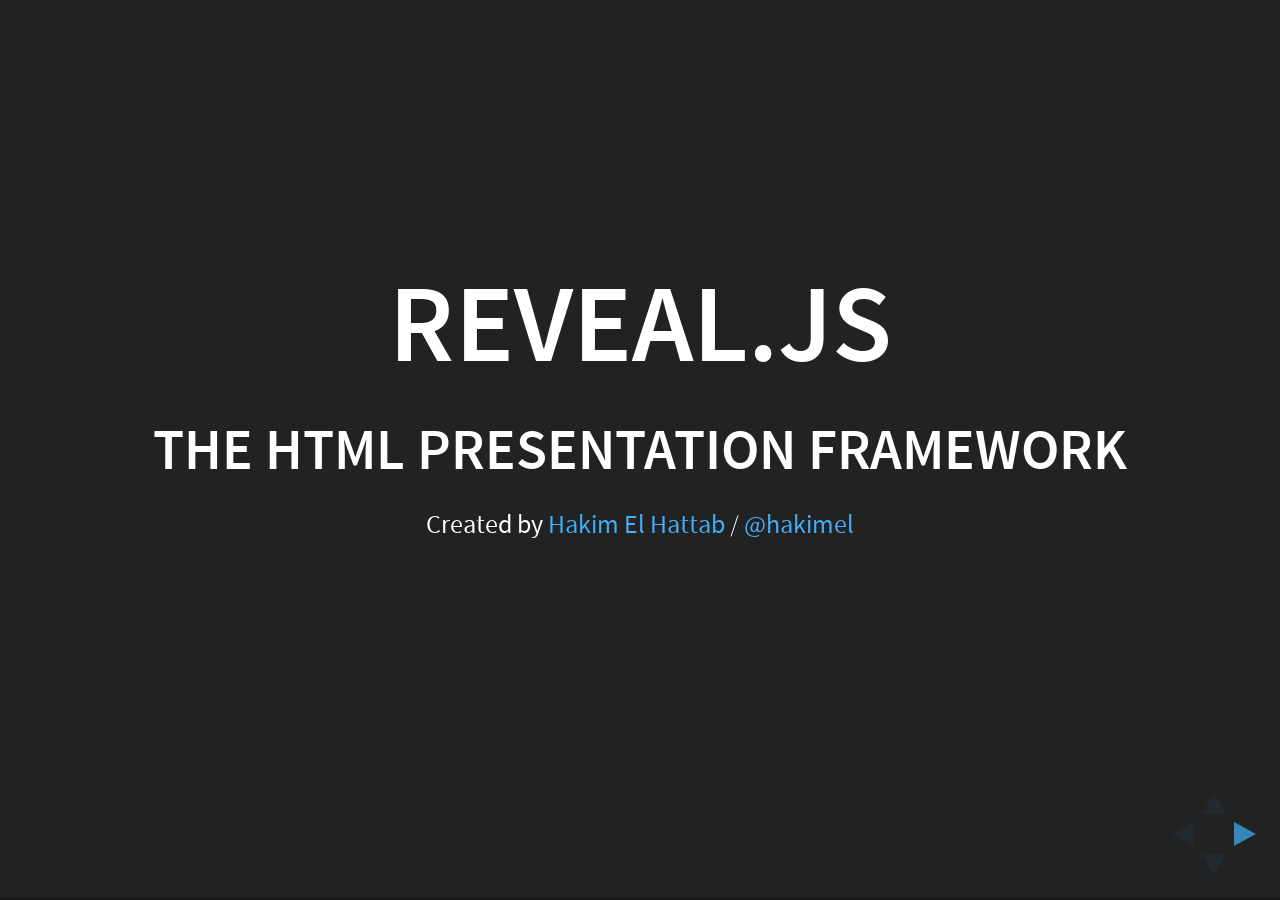
==== index.html @ fee1f1be "Reveal.sj 3.2.0" ====
<!doctype html>
<html lang="en">

	<head>
		<meta charset="utf-8">

		<title>reveal.js – The HTML Presentation Framework</title>

		<meta name="description" content="A framework for easily creating beautiful presentations using HTML">
		<meta name="author" content="Hakim El Hattab">

		<meta name="apple-mobile-web-app-capable" content="yes">
		<meta name="apple-mobile-web-app-status-bar-style" content="black-translucent">

		<meta name="viewport" content="width=device-width, initial-scale=1.0, maximum-scale=1.0, user-scalable=no, minimal-ui">

		<link rel="stylesheet" href="css/reveal.css">
		<link rel="stylesheet" href="css/theme/black.css" id="theme">

		<!-- Code syntax highlighting -->
		<link rel="stylesheet" href="lib/css/zenburn.css">

		<!-- Printing and PDF exports -->
		<script>
			var link = document.createElement( 'link' );
			link.rel = 'stylesheet';
			link.type = 'text/css';
			link.href = window.location.search.match( /print-pdf/gi ) ? 'css/print/pdf.css' : 'css/print/paper.css';
			document.getElementsByTagName( 'head' )[0].appendChild( link );
		</script>

		<!--[if lt IE 9]>
		<script src="lib/js/html5shiv.js"></script>
		<![endif]-->
	</head>

	<body>

		<div class="reveal">

			<!-- Any section element inside of this container is displayed as a slide -->
			<div class="slides">
				<section>
					<h1>Reveal.js</h1>
					<h3>The HTML Presentation Framework</h3>
					<p>
						<small>Created by <a href="http://hakim.se">Hakim El Hattab</a> / <a href="http://twitter.com/hakimel">@hakimel</a></small>
					</p>
				</section>

				<section>
					<h2>Hello There</h2>
					<p>
						reveal.js enables you to create beautiful interactive slide decks using HTML. This presentation will show you examples of what it can do.
					</p>
				</section>

				<!-- Example of nested vertical slides -->
				<section>
					<section>
						<h2>Vertical Slides</h2>
						<p>Slides can be nested inside of each other.</p>
						<p>Use the <em>Space</em> key to navigate through all slides.</p>
						<br>
						<a href="#" class="navigate-down">
							<img width="178" height="238" data-src="https://s3.amazonaws.com/hakim-static/reveal-js/arrow.png" alt="Down arrow">
						</a>
					</section>
					<section>
						<h2>Basement Level 1</h2>
						<p>Nested slides are useful for adding additional detail underneath a high level horizontal slide.</p>
					</section>
					<section>
						<h2>Basement Level 2</h2>
						<p>That's it, time to go back up.</p>
						<br>
						<a href="#/2">
							<img width="178" height="238" data-src="https://s3.amazonaws.com/hakim-static/reveal-js/arrow.png" alt="Up arrow" style="transform: rotate(180deg); -webkit-transform: rotate(180deg);">
						</a>
					</section>
				</section>

				<section>
					<h2>Slides</h2>
					<p>
						Not a coder? Not a problem. There's a fully-featured visual editor for authoring these, try it out at <a href="http://slides.com" target="_blank">http://slides.com</a>.
					</p>
				</section>

				<section>
					<h2>Point of View</h2>
					<p>
						Press <strong>ESC</strong> to enter the slide overview.
					</p>
					<p>
						Hold down alt and click on any element to zoom in on it using <a href="http://lab.hakim.se/zoom-js">zoom.js</a>. Alt + click anywhere to zoom back out.
					</p>
				</section>

				<section>
					<h2>Touch Optimized</h2>
					<p>
						Presentations look great on touch devices, like mobile phones and tablets. Simply swipe through your slides.
					</p>
				</section>

				<section data-markdown>
					<script type="text/template">
						## Markdown support

						Write content using inline or external Markdown.
						Instructions and more info available in the [readme](https://github.com/hakimel/reveal.js#markdown).

						```
						<section data-markdown>
						  ## Markdown support

						  Write content using inline or external Markdown.
						  Instructions and more info available in the [readme](https://github.com/hakimel/reveal.js#markdown).
						</section>
						```
					</script>
				</section>

				<section>
					<section id="fragments">
						<h2>Fragments</h2>
						<p>Hit the next arrow...</p>
						<p class="fragment">... to step through ...</p>
						<p><span class="fragment">... a</span> <span class="fragment">fragmented</span> <span class="fragment">slide.</span></p>

						<aside class="notes">
							This slide has fragments which are also stepped through in the notes window.
						</aside>
					</section>
					<section>
						<h2>Fragment Styles</h2>
						<p>There's different types of fragments, like:</p>
						<p class="fragment grow">grow</p>
						<p class="fragment shrink">shrink</p>
						<p class="fragment fade-out">fade-out</p>
						<p class="fragment current-visible">current-visible</p>
						<p class="fragment highlight-red">highlight-red</p>
						<p class="fragment highlight-blue">highlight-blue</p>
					</section>
				</section>

				<section id="transitions">
					<h2>Transition Styles</h2>
					<p>
						You can select from different transitions, like: <br>
						<a href="?transition=none#/transitions">None</a> -
						<a href="?transition=fade#/transitions">Fade</a> -
						<a href="?transition=slide#/transitions">Slide</a> -
						<a href="?transition=convex#/transitions">Convex</a> -
						<a href="?transition=concave#/transitions">Concave</a> -
						<a href="?transition=zoom#/transitions">Zoom</a>
					</p>
				</section>

				<section id="themes">
					<h2>Themes</h2>
					<p>
						reveal.js comes with a few themes built in: <br>
						<!-- Hacks to swap themes after the page has loaded. Not flexible and only intended for the reveal.js demo deck. -->
						<a href="#" onclick="document.getElementById('theme').setAttribute('href','css/theme/black.css'); return false;">Black (default)</a> -
						<a href="#" onclick="document.getElementById('theme').setAttribute('href','css/theme/white.css'); return false;">White</a> -
						<a href="#" onclick="document.getElementById('theme').setAttribute('href','css/theme/league.css'); return false;">League</a> -
						<a href="#" onclick="document.getElementById('theme').setAttribute('href','css/theme/sky.css'); return false;">Sky</a> -
						<a href="#" onclick="document.getElementById('theme').setAttribute('href','css/theme/beige.css'); return false;">Beige</a> -
						<a href="#" onclick="document.getElementById('theme').setAttribute('href','css/theme/simple.css'); return false;">Simple</a> <br>
						<a href="#" onclick="document.getElementById('theme').setAttribute('href','css/theme/serif.css'); return false;">Serif</a> -
						<a href="#" onclick="document.getElementById('theme').setAttribute('href','css/theme/blood.css'); return false;">Blood</a> -
						<a href="#" onclick="document.getElementById('theme').setAttribute('href','css/theme/night.css'); return false;">Night</a> -
						<a href="#" onclick="document.getElementById('theme').setAttribute('href','css/theme/moon.css'); return false;">Moon</a> -
						<a href="#" onclick="document.getElementById('theme').setAttribute('href','css/theme/solarized.css'); return false;">Solarized</a>
					</p>
				</section>

				<section>
					<section data-background="#dddddd">
						<h2>Slide Backgrounds</h2>
						<p>
							Set <code>data-background="#dddddd"</code> on a slide to change the background color. All CSS color formats are supported.
						</p>
						<a href="#" class="navigate-down">
							<img width="178" height="238" data-src="https://s3.amazonaws.com/hakim-static/reveal-js/arrow.png" alt="Down arrow">
						</a>
					</section>
					<section data-background="https://s3.amazonaws.com/hakim-static/reveal-js/image-placeholder.png">
						<h2>Image Backgrounds</h2>
						<pre><code class="hljs">&lt;section data-background="image.png"&gt;</code></pre>
					</section>
					<section data-background="https://s3.amazonaws.com/hakim-static/reveal-js/image-placeholder.png" data-background-repeat="repeat" data-background-size="100px">
						<h2>Tiled Backgrounds</h2>
						<pre><code class="hljs" style="word-wrap: break-word;">&lt;section data-background="image.png" data-background-repeat="repeat" data-background-size="100px"&gt;</code></pre>
					</section>
					<section data-background-video="https://s3.amazonaws.com/static.slid.es/site/homepage/v1/homepage-video-editor.mp4,https://s3.amazonaws.com/static.slid.es/site/homepage/v1/homepage-video-editor.webm" data-background-color="#000000">
						<div style="background-color: rgba(0, 0, 0, 0.9); color: #fff; padding: 20px;">
							<h2>Video Backgrounds</h2>
							<pre><code class="hljs" style="word-wrap: break-word;">&lt;section data-background-video="video.mp4,video.webm"&gt;</code></pre>
						</div>
					</section>
					<section data-background="http://i.giphy.com/90F8aUepslB84.gif">
						<h2>... and GIFs!</h2>
					</section>
				</section>

				<section data-transition="slide" data-background="#4d7e65" data-background-transition="zoom">
					<h2>Background Transitions</h2>
					<p>
						Different background transitions are available via the backgroundTransition option. This one's called "zoom".
					</p>
					<pre><code class="hljs">Reveal.configure({ backgroundTransition: 'zoom' })</code></pre>
				</section>

				<section data-transition="slide" data-background="#b5533c" data-background-transition="zoom">
					<h2>Background Transitions</h2>
					<p>
						You can override background transitions per-slide.
					</p>
					<pre><code class="hljs" style="word-wrap: break-word;">&lt;section data-background-transition="zoom"&gt;</code></pre>
				</section>

				<section>
					<h2>Pretty Code</h2>
					<pre><code class="hljs" data-trim contenteditable>
function linkify( selector ) {
  if( supports3DTransforms ) {

    var nodes = document.querySelectorAll( selector );

    for( var i = 0, len = nodes.length; i &lt; len; i++ ) {
      var node = nodes[i];

      if( !node.className ) {
        node.className += ' roll';
      }
    }
  }
}
					</code></pre>
					<p>Code syntax highlighting courtesy of <a href="http://softwaremaniacs.org/soft/highlight/en/description/">highlight.js</a>.</p>
				</section>

				<section>
					<h2>Marvelous List</h2>
					<ul>
						<li>No order here</li>
						<li>Or here</li>
						<li>Or here</li>
						<li>Or here</li>
					</ul>
				</section>

				<section>
					<h2>Fantastic Ordered List</h2>
					<ol>
						<li>One is smaller than...</li>
						<li>Two is smaller than...</li>
						<li>Three!</li>
					</ol>
				</section>

				<section>
					<h2>Tabular Tables</h2>
					<table>
						<thead>
							<tr>
								<th>Item</th>
								<th>Value</th>
								<th>Quantity</th>
							</tr>
						</thead>
						<tbody>
							<tr>
								<td>Apples</td>
								<td>$1</td>
								<td>7</td>
							</tr>
							<tr>
								<td>Lemonade</td>
								<td>$2</td>
								<td>18</td>
							</tr>
							<tr>
								<td>Bread</td>
								<td>$3</td>
								<td>2</td>
							</tr>
						</tbody>
					</table>
				</section>

				<section>
					<h2>Clever Quotes</h2>
					<p>
						These guys come in two forms, inline: <q cite="http://searchservervirtualization.techtarget.com/definition/Our-Favorite-Technology-Quotations">
						&ldquo;The nice thing about standards is that there are so many to choose from&rdquo;</q> and block:
					</p>
					<blockquote cite="http://searchservervirtualization.techtarget.com/definition/Our-Favorite-Technology-Quotations">
						&ldquo;For years there has been a theory that millions of monkeys typing at random on millions of typewriters would
						reproduce the entire works of Shakespeare. The Internet has proven this theory to be untrue.&rdquo;
					</blockquote>
				</section>

				<section>
					<h2>Intergalactic Interconnections</h2>
					<p>
						You can link between slides internally,
						<a href="#/2/3">like this</a>.
					</p>
				</section>

				<section>
					<h2>Speaker View</h2>
					<p>There's a <a href="https://github.com/hakimel/reveal.js#speaker-notes">speaker view</a>. It includes a timer, preview of the upcoming slide as well as your speaker notes.</p>
					<p>Press the <em>S</em> key to try it out.</p>

					<aside class="notes">
						Oh hey, these are some notes. They'll be hidden in your presentation, but you can see them if you open the speaker notes window (hit 's' on your keyboard).
					</aside>
				</section>

				<section>
					<h2>Export to PDF</h2>
					<p>Presentations can be <a href="https://github.com/hakimel/reveal.js#pdf-export">exported to PDF</a>, here's an example:</p>
					<iframe src="https://www.slideshare.net/slideshow/embed_code/42840540" width="445" height="355" frameborder="0" marginwidth="0" marginheight="0" scrolling="no" style="border:3px solid #666; margin-bottom:5px; max-width: 100%;" allowfullscreen> </iframe>
				</section>

				<section>
					<h2>Global State</h2>
					<p>
						Set <code>data-state="something"</code> on a slide and <code>"something"</code>
						will be added as a class to the document element when the slide is open. This lets you
						apply broader style changes, like switching the page background.
					</p>
				</section>

				<section data-state="customevent">
					<h2>State Events</h2>
					<p>
						Additionally custom events can be triggered on a per slide basis by binding to the <code>data-state</code> name.
					</p>
					<pre><code class="javascript" data-trim contenteditable style="font-size: 18px;">
Reveal.addEventListener( 'customevent', function() {
	console.log( '"customevent" has fired' );
} );
					</code></pre>
				</section>

				<section>
					<h2>Take a Moment</h2>
					<p>
						Press B or . on your keyboard to pause the presentation. This is helpful when you're on stage and want to take distracting slides off the screen.
					</p>
				</section>

				<section>
					<h2>Much more</h2>
					<ul>
						<li>Right-to-left support</li>
						<li><a href="https://github.com/hakimel/reveal.js#api">Extensive JavaScript API</a></li>
						<li><a href="https://github.com/hakimel/reveal.js#auto-sliding">Auto-progression</a></li>
						<li><a href="https://github.com/hakimel/reveal.js#parallax-background">Parallax backgrounds</a></li>
						<li><a href="https://github.com/hakimel/reveal.js#keyboard-bindings">Custom keyboard bindings</a></li>
					</ul>
				</section>

				<section style="text-align: left;">
					<h1>THE END</h1>
					<p>
						- <a href="http://slides.com">Try the online editor</a> <br>
						- <a href="https://github.com/hakimel/reveal.js">Source code &amp; documentation</a>
					</p>
				</section>

			</div>

		</div>

		<script src="lib/js/head.min.js"></script>
		<script src="js/reveal.js"></script>

		<script>

			// Full list of configuration options available at:
			// https://github.com/hakimel/reveal.js#configuration
			Reveal.initialize({
				controls: true,
				progress: true,
				history: true,
				center: true,

				transition: 'slide', // none/fade/slide/convex/concave/zoom

				// Optional reveal.js plugins
				dependencies: [
					{ src: 'lib/js/classList.js', condition: function() { return !document.body.classList; } },
					{ src: 'plugin/markdown/marked.js', condition: function() { return !!document.querySelector( '[data-markdown]' ); } },
					{ src: 'plugin/markdown/markdown.js', condition: function() { return !!document.querySelector( '[data-markdown]' ); } },
					{ src: 'plugin/highlight/highlight.js', async: true, callback: function() { hljs.initHighlightingOnLoad(); } },
					{ src: 'plugin/zoom-js/zoom.js', async: true },
					{ src: 'plugin/notes/notes.js', async: true }
				]
			});

		</script>

	</body>
</html>
---- css/reveal.css ----
/*!
 * reveal.js
 * http://lab.hakim.se/reveal-js
 * MIT licensed
 *
 * Copyright (C) 2015 Hakim El Hattab, http://hakim.se
 */
/*********************************************
 * RESET STYLES
 *********************************************/
html, body, .reveal div, .reveal span, .reveal applet, .reveal object, .reveal iframe,
.reveal h1, .reveal h2, .reveal h3, .reveal h4, .reveal h5, .reveal h6, .reveal p, .reveal blockquote, .reveal pre,
.reveal a, .reveal abbr, .reveal acronym, .reveal address, .reveal big, .reveal cite, .reveal code,
.reveal del, .reveal dfn, .reveal em, .reveal img, .reveal ins, .reveal kbd, .reveal q, .reveal s, .reveal samp,
.reveal small, .reveal strike, .reveal strong, .reveal sub, .reveal sup, .reveal tt, .reveal var,
.reveal b, .reveal u, .reveal center,
.reveal dl, .reveal dt, .reveal dd, .reveal ol, .reveal ul, .reveal li,
.reveal fieldset, .reveal form, .reveal label, .reveal legend,
.reveal table, .reveal caption, .reveal tbody, .reveal tfoot, .reveal thead, .reveal tr, .reveal th, .reveal td,
.reveal article, .reveal aside, .reveal canvas, .reveal details, .reveal embed,
.reveal figure, .reveal figcaption, .reveal footer, .reveal header, .reveal hgroup,
.reveal menu, .reveal nav, .reveal output, .reveal ruby, .reveal section, .reveal summary,
.reveal time, .reveal mark, .reveal audio, video {
  margin: 0;
  padding: 0;
  border: 0;
  font-size: 100%;
  font: inherit;
  vertical-align: baseline; }

.reveal article, .reveal aside, .reveal details, .reveal figcaption, .reveal figure,
.reveal footer, .reveal header, .reveal hgroup, .reveal menu, .reveal nav, .reveal section {
  display: block; }

/*********************************************
 * GLOBAL STYLES
 *********************************************/
html,
body {
  width: 100%;
  height: 100%;
  overflow: hidden; }

body {
  position: relative;
  line-height: 1;
  background-color: #fff;
  color: #000; }

html:-webkit-full-screen-ancestor {
  background-color: inherit; }

html:-moz-full-screen-ancestor {
  background-color: inherit; }

/*********************************************
 * VIEW FRAGMENTS
 *********************************************/
.reveal .slides section .fragment {
  opacity: 0;
  visibility: hidden;
  -webkit-transition: all 0.2s ease;
          transition: all 0.2s ease; }
  .reveal .slides section .fragment.visible {
    opacity: 1;
    visibility: visible; }

.reveal .slides section .fragment.grow {
  opacity: 1;
  visibility: visible; }
  .reveal .slides section .fragment.grow.visible {
    -webkit-transform: scale(1.3);
        -ms-transform: scale(1.3);
            transform: scale(1.3); }

.reveal .slides section .fragment.shrink {
  opacity: 1;
  visibility: visible; }
  .reveal .slides section .fragment.shrink.visible {
    -webkit-transform: scale(0.7);
        -ms-transform: scale(0.7);
            transform: scale(0.7); }

.reveal .slides section .fragment.zoom-in {
  -webkit-transform: scale(0.1);
      -ms-transform: scale(0.1);
          transform: scale(0.1); }
  .reveal .slides section .fragment.zoom-in.visible {
    -webkit-transform: none;
        -ms-transform: none;
            transform: none; }

.reveal .slides section .fragment.fade-out {
  opacity: 1;
  visibility: visible; }
  .reveal .slides section .fragment.fade-out.visible {
    opacity: 0;
    visibility: hidden; }

.reveal .slides section .fragment.semi-fade-out {
  opacity: 1;
  visibility: visible; }
  .reveal .slides section .fragment.semi-fade-out.visible {
    opacity: 0.5;
    visibility: visible; }

.reveal .slides section .fragment.strike {
  opacity: 1;
  visibility: visible; }
  .reveal .slides section .fragment.strike.visible {
    text-decoration: line-through; }

.reveal .slides section .fragment.current-visible {
  opacity: 0;
  visibility: hidden; }
  .reveal .slides section .fragment.current-visible.current-fragment {
    opacity: 1;
    visibility: visible; }

.reveal .slides section .fragment.highlight-red,
.reveal .slides section .fragment.highlight-current-red,
.reveal .slides section .fragment.highlight-green,
.reveal .slides section .fragment.highlight-current-green,
.reveal .slides section .fragment.highlight-blue,
.reveal .slides section .fragment.highlight-current-blue {
  opacity: 1;
  visibility: visible; }

.reveal .slides section .fragment.highlight-red.visible {
  color: #ff2c2d; }

.reveal .slides section .fragment.highlight-green.visible {
  color: #17ff2e; }

.reveal .slides section .fragment.highlight-blue.visible {
  color: #1b91ff; }

.reveal .slides section .fragment.highlight-current-red.current-fragment {
  color: #ff2c2d; }

.reveal .slides section .fragment.highlight-current-green.current-fragment {
  color: #17ff2e; }

.reveal .slides section .fragment.highlight-current-blue.current-fragment {
  color: #1b91ff; }

/*********************************************
 * DEFAULT ELEMENT STYLES
 *********************************************/
/* Fixes issue in Chrome where italic fonts did not appear when printing to PDF */
.reveal:after {
  content: '';
  font-style: italic; }

.reveal iframe {
  z-index: 1; }

/** Prevents layering issues in certain browser/transition combinations */
.reveal a {
  position: relative; }

.reveal .stretch {
  max-width: none;
  max-height: none; }

.reveal pre.stretch code {
  height: 100%;
  max-height: 100%;
  box-sizing: border-box; }

/*********************************************
 * CONTROLS
 *********************************************/
.reveal .controls {
  display: none;
  position: fixed;
  width: 110px;
  height: 110px;
  z-index: 30;
  right: 10px;
  bottom: 10px;
  -webkit-user-select: none; }

.reveal .controls button {
  padding: 0;
  position: absolute;
  opacity: 0.05;
  width: 0;
  height: 0;
  background-color: transparent;
  border: 12px solid transparent;
  -webkit-transform: scale(0.9999);
      -ms-transform: scale(0.9999);
          transform: scale(0.9999);
  -webkit-transition: all 0.2s ease;
          transition: all 0.2s ease;
  -webkit-appearance: none;
  -webkit-tap-highlight-color: transparent; }

.reveal .controls .enabled {
  opacity: 0.7;
  cursor: pointer; }

.reveal .controls .enabled:active {
  margin-top: 1px; }

.reveal .controls .navigate-left {
  top: 42px;
  border-right-width: 22px;
  border-right-color: #000; }

.reveal .controls .navigate-left.fragmented {
  opacity: 0.3; }

.reveal .controls .navigate-right {
  left: 74px;
  top: 42px;
  border-left-width: 22px;
  border-left-color: #000; }

.reveal .controls .navigate-right.fragmented {
  opacity: 0.3; }

.reveal .controls .navigate-up {
  left: 42px;
  border-bottom-width: 22px;
  border-bottom-color: #000; }

.reveal .controls .navigate-up.fragmented {
  opacity: 0.3; }

.reveal .controls .navigate-down {
  left: 42px;
  top: 74px;
  border-top-width: 22px;
  border-top-color: #000; }

.reveal .controls .navigate-down.fragmented {
  opacity: 0.3; }

/*********************************************
 * PROGRESS BAR
 *********************************************/
.reveal .progress {
  position: fixed;
  display: none;
  height: 3px;
  width: 100%;
  bottom: 0;
  left: 0;
  z-index: 10;
  background-color: rgba(0, 0, 0, 0.2); }

.reveal .progress:after {
  content: '';
  display: block;
  position: absolute;
  height: 20px;
  width: 100%;
  top: -20px; }

.reveal .progress span {
  display: block;
  height: 100%;
  width: 0px;
  background-color: #000;
  -webkit-transition: width 800ms cubic-bezier(0.26, 0.86, 0.44, 0.985);
          transition: width 800ms cubic-bezier(0.26, 0.86, 0.44, 0.985); }

/*********************************************
 * SLIDE NUMBER
 *********************************************/
.reveal .slide-number {
  position: fixed;
  display: block;
  right: 8px;
  bottom: 8px;
  z-index: 31;
  font-family: Helvetica, sans-serif;
  font-size: 12px;
  line-height: 1;
  color: #fff;
  background-color: rgba(0, 0, 0, 0.4);
  padding: 5px; }

.reveal .slide-number-delimiter {
  margin: 0 3px; }

/*********************************************
 * SLIDES
 *********************************************/
.reveal {
  position: relative;
  width: 100%;
  height: 100%;
  overflow: hidden;
  -ms-touch-action: none;
      touch-action: none; }

.reveal .slides {
  position: absolute;
  width: 100%;
  height: 100%;
  top: 0;
  right: 0;
  bottom: 0;
  left: 0;
  margin: auto;
  overflow: visible;
  z-index: 1;
  text-align: center;
  -webkit-perspective: 600px;
          perspective: 600px;
  -webkit-perspective-origin: 50% 40%;
          perspective-origin: 50% 40%; }

.reveal .slides > section {
  -ms-perspective: 600px; }

.reveal .slides > section,
.reveal .slides > section > section {
  display: none;
  position: absolute;
  width: 100%;
  padding: 20px 0px;
  z-index: 10;
  -webkit-transform-style: preserve-3d;
          transform-style: preserve-3d;
  -webkit-transition: -webkit-transform-origin 800ms cubic-bezier(0.26, 0.86, 0.44, 0.985), -webkit-transform 800ms cubic-bezier(0.26, 0.86, 0.44, 0.985), visibility 800ms cubic-bezier(0.26, 0.86, 0.44, 0.985), opacity 800ms cubic-bezier(0.26, 0.86, 0.44, 0.985);
          transition: -ms-transform-origin 800ms cubic-bezier(0.26, 0.86, 0.44, 0.985), transform 800ms cubic-bezier(0.26, 0.86, 0.44, 0.985), visibility 800ms cubic-bezier(0.26, 0.86, 0.44, 0.985), opacity 800ms cubic-bezier(0.26, 0.86, 0.44, 0.985);
          transition: transform-origin 800ms cubic-bezier(0.26, 0.86, 0.44, 0.985), transform 800ms cubic-bezier(0.26, 0.86, 0.44, 0.985), visibility 800ms cubic-bezier(0.26, 0.86, 0.44, 0.985), opacity 800ms cubic-bezier(0.26, 0.86, 0.44, 0.985); }

/* Global transition speed settings */
.reveal[data-transition-speed="fast"] .slides section {
  -webkit-transition-duration: 400ms;
          transition-duration: 400ms; }

.reveal[data-transition-speed="slow"] .slides section {
  -webkit-transition-duration: 1200ms;
          transition-duration: 1200ms; }

/* Slide-specific transition speed overrides */
.reveal .slides section[data-transition-speed="fast"] {
  -webkit-transition-duration: 400ms;
          transition-duration: 400ms; }

.reveal .slides section[data-transition-speed="slow"] {
  -webkit-transition-duration: 1200ms;
          transition-duration: 1200ms; }

.reveal .slides > section.stack {
  padding-top: 0;
  padding-bottom: 0; }

.reveal .slides > section.present,
.reveal .slides > section > section.present {
  display: block;
  z-index: 11;
  opacity: 1; }

.reveal.center,
.reveal.center .slides,
.reveal.center .slides section {
  min-height: 0 !important; }

/* Don't allow interaction with invisible slides */
.reveal .slides > section.future,
.reveal .slides > section > section.future,
.reveal .slides > section.past,
.reveal .slides > section > section.past {
  pointer-events: none; }

.reveal.overview .slides > section,
.reveal.overview .slides > section > section {
  pointer-events: auto; }

.reveal .slides > section.past,
.reveal .slides > section.future,
.reveal .slides > section > section.past,
.reveal .slides > section > section.future {
  opacity: 0; }

/*********************************************
 * Mixins for readability of transitions
 *********************************************/
/*********************************************
 * SLIDE TRANSITION
 * Aliased 'linear' for backwards compatibility
 *********************************************/
.reveal.slide section {
  -webkit-backface-visibility: hidden;
          backface-visibility: hidden; }

.reveal .slides > section[data-transition=slide].past,
.reveal .slides > section[data-transition~=slide-out].past,
.reveal.slide .slides > section:not([data-transition]).past {
  -webkit-transform: translate(-150%, 0);
      -ms-transform: translate(-150%, 0);
          transform: translate(-150%, 0); }

.reveal .slides > section[data-transition=slide].future,
.reveal .slides > section[data-transition~=slide-in].future,
.reveal.slide .slides > section:not([data-transition]).future {
  -webkit-transform: translate(150%, 0);
      -ms-transform: translate(150%, 0);
          transform: translate(150%, 0); }

.reveal .slides > section > section[data-transition=slide].past,
.reveal .slides > section > section[data-transition~=slide-out].past,
.reveal.slide .slides > section > section:not([data-transition]).past {
  -webkit-transform: translate(0, -150%);
      -ms-transform: translate(0, -150%);
          transform: translate(0, -150%); }

.reveal .slides > section > section[data-transition=slide].future,
.reveal .slides > section > section[data-transition~=slide-in].future,
.reveal.slide .slides > section > section:not([data-transition]).future {
  -webkit-transform: translate(0, 150%);
      -ms-transform: translate(0, 150%);
          transform: translate(0, 150%); }

.reveal.linear section {
  -webkit-backface-visibility: hidden;
          backface-visibility: hidden; }

.reveal .slides > section[data-transition=linear].past,
.reveal .slides > section[data-transition~=linear-out].past,
.reveal.linear .slides > section:not([data-transition]).past {
  -webkit-transform: translate(-150%, 0);
      -ms-transform: translate(-150%, 0);
          transform: translate(-150%, 0); }

.reveal .slides > section[data-transition=linear].future,
.reveal .slides > section[data-transition~=linear-in].future,
.reveal.linear .slides > section:not([data-transition]).future {
  -webkit-transform: translate(150%, 0);
      -ms-transform: translate(150%, 0);
          transform: translate(150%, 0); }

.reveal .slides > section > section[data-transition=linear].past,
.reveal .slides > section > section[data-transition~=linear-out].past,
.reveal.linear .slides > section > section:not([data-transition]).past {
  -webkit-transform: translate(0, -150%);
      -ms-transform: translate(0, -150%);
          transform: translate(0, -150%); }

.reveal .slides > section > section[data-transition=linear].future,
.reveal .slides > section > section[data-transition~=linear-in].future,
.reveal.linear .slides > section > section:not([data-transition]).future {
  -webkit-transform: translate(0, 150%);
      -ms-transform: translate(0, 150%);
          transform: translate(0, 150%); }

/*********************************************
 * CONVEX TRANSITION
 * Aliased 'default' for backwards compatibility
 *********************************************/
.reveal .slides > section[data-transition=default].past,
.reveal .slides > section[data-transition~=default-out].past,
.reveal.default .slides > section:not([data-transition]).past {
  -webkit-transform: translate3d(-100%, 0, 0) rotateY(-90deg) translate3d(-100%, 0, 0);
          transform: translate3d(-100%, 0, 0) rotateY(-90deg) translate3d(-100%, 0, 0); }

.reveal .slides > section[data-transition=default].future,
.reveal .slides > section[data-transition~=default-in].future,
.reveal.default .slides > section:not([data-transition]).future {
  -webkit-transform: translate3d(100%, 0, 0) rotateY(90deg) translate3d(100%, 0, 0);
          transform: translate3d(100%, 0, 0) rotateY(90deg) translate3d(100%, 0, 0); }

.reveal .slides > section > section[data-transition=default].past,
.reveal .slides > section > section[data-transition~=default-out].past,
.reveal.default .slides > section > section:not([data-transition]).past {
  -webkit-transform: translate3d(0, -300px, 0) rotateX(70deg) translate3d(0, -300px, 0);
          transform: translate3d(0, -300px, 0) rotateX(70deg) translate3d(0, -300px, 0); }

.reveal .slides > section > section[data-transition=default].future,
.reveal .slides > section > section[data-transition~=default-in].future,
.reveal.default .slides > section > section:not([data-transition]).future {
  -webkit-transform: translate3d(0, 300px, 0) rotateX(-70deg) translate3d(0, 300px, 0);
          transform: translate3d(0, 300px, 0) rotateX(-70deg) translate3d(0, 300px, 0); }

.reveal .slides > section[data-transition=convex].past,
.reveal .slides > section[data-transition~=convex-out].past,
.reveal.convex .slides > section:not([data-transition]).past {
  -webkit-transform: translate3d(-100%, 0, 0) rotateY(-90deg) translate3d(-100%, 0, 0);
          transform: translate3d(-100%, 0, 0) rotateY(-90deg) translate3d(-100%, 0, 0); }

.reveal .slides > section[data-transition=convex].future,
.reveal .slides > section[data-transition~=convex-in].future,
.reveal.convex .slides > section:not([data-transition]).future {
  -webkit-transform: translate3d(100%, 0, 0) rotateY(90deg) translate3d(100%, 0, 0);
          transform: translate3d(100%, 0, 0) rotateY(90deg) translate3d(100%, 0, 0); }

.reveal .slides > section > section[data-transition=convex].past,
.reveal .slides > section > section[data-transition~=convex-out].past,
.reveal.convex .slides > section > section:not([data-transition]).past {
  -webkit-transform: translate3d(0, -300px, 0) rotateX(70deg) translate3d(0, -300px, 0);
          transform: translate3d(0, -300px, 0) rotateX(70deg) translate3d(0, -300px, 0); }

.reveal .slides > section > section[data-transition=convex].future,
.reveal .slides > section > section[data-transition~=convex-in].future,
.reveal.convex .slides > section > section:not([data-transition]).future {
  -webkit-transform: translate3d(0, 300px, 0) rotateX(-70deg) translate3d(0, 300px, 0);
          transform: translate3d(0, 300px, 0) rotateX(-70deg) translate3d(0, 300px, 0); }

/*********************************************
 * CONCAVE TRANSITION
 *********************************************/
.reveal .slides > section[data-transition=concave].past,
.reveal .slides > section[data-transition~=concave-out].past,
.reveal.concave .slides > section:not([data-transition]).past {
  -webkit-transform: translate3d(-100%, 0, 0) rotateY(90deg) translate3d(-100%, 0, 0);
          transform: translate3d(-100%, 0, 0) rotateY(90deg) translate3d(-100%, 0, 0); }

.reveal .slides > section[data-transition=concave].future,
.reveal .slides > section[data-transition~=concave-in].future,
.reveal.concave .slides > section:not([data-transition]).future {
  -webkit-transform: translate3d(100%, 0, 0) rotateY(-90deg) translate3d(100%, 0, 0);
          transform: translate3d(100%, 0, 0) rotateY(-90deg) translate3d(100%, 0, 0); }

.reveal .slides > section > section[data-transition=concave].past,
.reveal .slides > section > section[data-transition~=concave-out].past,
.reveal.concave .slides > section > section:not([data-transition]).past {
  -webkit-transform: translate3d(0, -80%, 0) rotateX(-70deg) translate3d(0, -80%, 0);
          transform: translate3d(0, -80%, 0) rotateX(-70deg) translate3d(0, -80%, 0); }

.reveal .slides > section > section[data-transition=concave].future,
.reveal .slides > section > section[data-transition~=concave-in].future,
.reveal.concave .slides > section > section:not([data-transition]).future {
  -webkit-transform: translate3d(0, 80%, 0) rotateX(70deg) translate3d(0, 80%, 0);
          transform: translate3d(0, 80%, 0) rotateX(70deg) translate3d(0, 80%, 0); }

/*********************************************
 * ZOOM TRANSITION
 *********************************************/
.reveal .slides section[data-transition=zoom],
.reveal.zoom .slides section:not([data-transition]) {
  -webkit-transition-timing-function: ease;
          transition-timing-function: ease; }

.reveal .slides > section[data-transition=zoom].past,
.reveal .slides > section[data-transition~=zoom-out].past,
.reveal.zoom .slides > section:not([data-transition]).past {
  visibility: hidden;
  -webkit-transform: scale(16);
      -ms-transform: scale(16);
          transform: scale(16); }

.reveal .slides > section[data-transition=zoom].future,
.reveal .slides > section[data-transition~=zoom-in].future,
.reveal.zoom .slides > section:not([data-transition]).future {
  visibility: hidden;
  -webkit-transform: scale(0.2);
      -ms-transform: scale(0.2);
          transform: scale(0.2); }

.reveal .slides > section > section[data-transition=zoom].past,
.reveal .slides > section > section[data-transition~=zoom-out].past,
.reveal.zoom .slides > section > section:not([data-transition]).past {
  -webkit-transform: translate(0, -150%);
      -ms-transform: translate(0, -150%);
          transform: translate(0, -150%); }

.reveal .slides > section > section[data-transition=zoom].future,
.reveal .slides > section > section[data-transition~=zoom-in].future,
.reveal.zoom .slides > section > section:not([data-transition]).future {
  -webkit-transform: translate(0, 150%);
      -ms-transform: translate(0, 150%);
          transform: translate(0, 150%); }

/*********************************************
 * CUBE TRANSITION
 *********************************************/
.reveal.cube .slides {
  -webkit-perspective: 1300px;
          perspective: 1300px; }

.reveal.cube .slides section {
  padding: 30px;
  min-height: 700px;
  -webkit-backface-visibility: hidden;
          backface-visibility: hidden;
  box-sizing: border-box; }

.reveal.center.cube .slides section {
  min-height: 0; }

.reveal.cube .slides section:not(.stack):before {
  content: '';
  position: absolute;
  display: block;
  width: 100%;
  height: 100%;
  left: 0;
  top: 0;
  background: rgba(0, 0, 0, 0.1);
  border-radius: 4px;
  -webkit-transform: translateZ(-20px);
          transform: translateZ(-20px); }

.reveal.cube .slides section:not(.stack):after {
  content: '';
  position: absolute;
  display: block;
  width: 90%;
  height: 30px;
  left: 5%;
  bottom: 0;
  background: none;
  z-index: 1;
  border-radius: 4px;
  box-shadow: 0px 95px 25px rgba(0, 0, 0, 0.2);
  -webkit-transform: translateZ(-90px) rotateX(65deg);
          transform: translateZ(-90px) rotateX(65deg); }

.reveal.cube .slides > section.stack {
  padding: 0;
  background: none; }

.reveal.cube .slides > section.past {
  -webkit-transform-origin: 100% 0%;
      -ms-transform-origin: 100% 0%;
          transform-origin: 100% 0%;
  -webkit-transform: translate3d(-100%, 0, 0) rotateY(-90deg);
          transform: translate3d(-100%, 0, 0) rotateY(-90deg); }

.reveal.cube .slides > section.future {
  -webkit-transform-origin: 0% 0%;
      -ms-transform-origin: 0% 0%;
          transform-origin: 0% 0%;
  -webkit-transform: translate3d(100%, 0, 0) rotateY(90deg);
          transform: translate3d(100%, 0, 0) rotateY(90deg); }

.reveal.cube .slides > section > section.past {
  -webkit-transform-origin: 0% 100%;
      -ms-transform-origin: 0% 100%;
          transform-origin: 0% 100%;
  -webkit-transform: translate3d(0, -100%, 0) rotateX(90deg);
          transform: translate3d(0, -100%, 0) rotateX(90deg); }

.reveal.cube .slides > section > section.future {
  -webkit-transform-origin: 0% 0%;
      -ms-transform-origin: 0% 0%;
          transform-origin: 0% 0%;
  -webkit-transform: translate3d(0, 100%, 0) rotateX(-90deg);
          transform: translate3d(0, 100%, 0) rotateX(-90deg); }

/*********************************************
 * PAGE TRANSITION
 *********************************************/
.reveal.page .slides {
  -webkit-perspective-origin: 0% 50%;
          perspective-origin: 0% 50%;
  -webkit-perspective: 3000px;
          perspective: 3000px; }

.reveal.page .slides section {
  padding: 30px;
  min-height: 700px;
  box-sizing: border-box; }

.reveal.page .slides section.past {
  z-index: 12; }

.reveal.page .slides section:not(.stack):before {
  content: '';
  position: absolute;
  display: block;
  width: 100%;
  height: 100%;
  left: 0;
  top: 0;
  background: rgba(0, 0, 0, 0.1);
  -webkit-transform: translateZ(-20px);
          transform: translateZ(-20px); }

.reveal.page .slides section:not(.stack):after {
  content: '';
  position: absolute;
  display: block;
  width: 90%;
  height: 30px;
  left: 5%;
  bottom: 0;
  background: none;
  z-index: 1;
  border-radius: 4px;
  box-shadow: 0px 95px 25px rgba(0, 0, 0, 0.2);
  -webkit-transform: translateZ(-90px) rotateX(65deg); }

.reveal.page .slides > section.stack {
  padding: 0;
  background: none; }

.reveal.page .slides > section.past {
  -webkit-transform-origin: 0% 0%;
      -ms-transform-origin: 0% 0%;
          transform-origin: 0% 0%;
  -webkit-transform: translate3d(-40%, 0, 0) rotateY(-80deg);
          transform: translate3d(-40%, 0, 0) rotateY(-80deg); }

.reveal.page .slides > section.future {
  -webkit-transform-origin: 100% 0%;
      -ms-transform-origin: 100% 0%;
          transform-origin: 100% 0%;
  -webkit-transform: translate3d(0, 0, 0);
          transform: translate3d(0, 0, 0); }

.reveal.page .slides > section > section.past {
  -webkit-transform-origin: 0% 0%;
      -ms-transform-origin: 0% 0%;
          transform-origin: 0% 0%;
  -webkit-transform: translate3d(0, -40%, 0) rotateX(80deg);
          transform: translate3d(0, -40%, 0) rotateX(80deg); }

.reveal.page .slides > section > section.future {
  -webkit-transform-origin: 0% 100%;
      -ms-transform-origin: 0% 100%;
          transform-origin: 0% 100%;
  -webkit-transform: translate3d(0, 0, 0);
          transform: translate3d(0, 0, 0); }

/*********************************************
 * FADE TRANSITION
 *********************************************/
.reveal .slides section[data-transition=fade],
.reveal.fade .slides section:not([data-transition]),
.reveal.fade .slides > section > section:not([data-transition]) {
  -webkit-transform: none;
      -ms-transform: none;
          transform: none;
  -webkit-transition: opacity 0.5s;
          transition: opacity 0.5s; }

.reveal.fade.overview .slides section,
.reveal.fade.overview .slides > section > section {
  -webkit-transition: none;
          transition: none; }

/*********************************************
 * NO TRANSITION
 *********************************************/
.reveal .slides section[data-transition=none],
.reveal.none .slides section:not([data-transition]) {
  -webkit-transform: none;
      -ms-transform: none;
          transform: none;
  -webkit-transition: none;
          transition: none; }

/*********************************************
 * PAUSED MODE
 *********************************************/
.reveal .pause-overlay {
  position: absolute;
  top: 0;
  left: 0;
  width: 100%;
  height: 100%;
  background: black;
  visibility: hidden;
  opacity: 0;
  z-index: 100;
  -webkit-transition: all 1s ease;
          transition: all 1s ease; }

.reveal.paused .pause-overlay {
  visibility: visible;
  opacity: 1; }

/*********************************************
 * FALLBACK
 *********************************************/
.no-transforms {
  overflow-y: auto; }

.no-transforms .reveal .slides {
  position: relative;
  width: 80%;
  height: auto !important;
  top: 0;
  left: 50%;
  margin: 0;
  text-align: center; }

.no-transforms .reveal .controls,
.no-transforms .reveal .progress {
  display: none !important; }

.no-transforms .reveal .slides section {
  display: block !important;
  opacity: 1 !important;
  position: relative !important;
  height: auto;
  min-height: 0;
  top: 0;
  left: -50%;
  margin: 70px 0;
  -webkit-transform: none;
      -ms-transform: none;
          transform: none; }

.no-transforms .reveal .slides section section {
  left: 0; }

.reveal .no-transition,
.reveal .no-transition * {
  -webkit-transition: none !important;
          transition: none !important; }

/*********************************************
 * PER-SLIDE BACKGROUNDS
 *********************************************/
.reveal .backgrounds {
  position: absolute;
  width: 100%;
  height: 100%;
  top: 0;
  left: 0;
  -webkit-perspective: 600px;
          perspective: 600px; }

.reveal .slide-background {
  display: none;
  position: absolute;
  width: 100%;
  height: 100%;
  opacity: 0;
  visibility: hidden;
  background-color: transparent;
  background-position: 50% 50%;
  background-repeat: no-repeat;
  background-size: cover;
  -webkit-transition: all 800ms cubic-bezier(0.26, 0.86, 0.44, 0.985);
          transition: all 800ms cubic-bezier(0.26, 0.86, 0.44, 0.985); }

.reveal .slide-background.stack {
  display: block; }

.reveal .slide-background.present {
  opacity: 1;
  visibility: visible; }

.print-pdf .reveal .slide-background {
  opacity: 1 !important;
  visibility: visible !important; }

/* Video backgrounds */
.reveal .slide-background video {
  position: absolute;
  width: 100%;
  height: 100%;
  max-width: none;
  max-height: none;
  top: 0;
  left: 0; }

/* Immediate transition style */
.reveal[data-background-transition=none] > .backgrounds .slide-background,
.reveal > .backgrounds .slide-background[data-background-transition=none] {
  -webkit-transition: none;
          transition: none; }

/* Slide */
.reveal[data-background-transition=slide] > .backgrounds .slide-background,
.reveal > .backgrounds .slide-background[data-background-transition=slide] {
  opacity: 1;
  -webkit-backface-visibility: hidden;
          backface-visibility: hidden; }

.reveal[data-background-transition=slide] > .backgrounds .slide-background.past,
.reveal > .backgrounds .slide-background.past[data-background-transition=slide] {
  -webkit-transform: translate(-100%, 0);
      -ms-transform: translate(-100%, 0);
          transform: translate(-100%, 0); }

.reveal[data-background-transition=slide] > .backgrounds .slide-background.future,
.reveal > .backgrounds .slide-background.future[data-background-transition=slide] {
  -webkit-transform: translate(100%, 0);
      -ms-transform: translate(100%, 0);
          transform: translate(100%, 0); }

.reveal[data-background-transition=slide] > .backgrounds .slide-background > .slide-background.past,
.reveal > .backgrounds .slide-background > .slide-background.past[data-background-transition=slide] {
  -webkit-transform: translate(0, -100%);
      -ms-transform: translate(0, -100%);
          transform: translate(0, -100%); }

.reveal[data-background-transition=slide] > .backgrounds .slide-background > .slide-background.future,
.reveal > .backgrounds .slide-background > .slide-background.future[data-background-transition=slide] {
  -webkit-transform: translate(0, 100%);
      -ms-transform: translate(0, 100%);
          transform: translate(0, 100%); }

/* Convex */
.reveal[data-background-transition=convex] > .backgrounds .slide-background.past,
.reveal > .backgrounds .slide-background.past[data-background-transition=convex] {
  opacity: 0;
  -webkit-transform: translate3d(-100%, 0, 0) rotateY(-90deg) translate3d(-100%, 0, 0);
          transform: translate3d(-100%, 0, 0) rotateY(-90deg) translate3d(-100%, 0, 0); }

.reveal[data-background-transition=convex] > .backgrounds .slide-background.future,
.reveal > .backgrounds .slide-background.future[data-background-transition=convex] {
  opacity: 0;
  -webkit-transform: translate3d(100%, 0, 0) rotateY(90deg) translate3d(100%, 0, 0);
          transform: translate3d(100%, 0, 0) rotateY(90deg) translate3d(100%, 0, 0); }

.reveal[data-background-transition=convex] > .backgrounds .slide-background > .slide-background.past,
.reveal > .backgrounds .slide-background > .slide-background.past[data-background-transition=convex] {
  opacity: 0;
  -webkit-transform: translate3d(0, -100%, 0) rotateX(90deg) translate3d(0, -100%, 0);
          transform: translate3d(0, -100%, 0) rotateX(90deg) translate3d(0, -100%, 0); }

.reveal[data-background-transition=convex] > .backgrounds .slide-background > .slide-background.future,
.reveal > .backgrounds .slide-background > .slide-background.future[data-background-transition=convex] {
  opacity: 0;
  -webkit-transform: translate3d(0, 100%, 0) rotateX(-90deg) translate3d(0, 100%, 0);
          transform: translate3d(0, 100%, 0) rotateX(-90deg) translate3d(0, 100%, 0); }

/* Concave */
.reveal[data-background-transition=concave] > .backgrounds .slide-background.past,
.reveal > .backgrounds .slide-background.past[data-background-transition=concave] {
  opacity: 0;
  -webkit-transform: translate3d(-100%, 0, 0) rotateY(90deg) translate3d(-100%, 0, 0);
          transform: translate3d(-100%, 0, 0) rotateY(90deg) translate3d(-100%, 0, 0); }

.reveal[data-background-transition=concave] > .backgrounds .slide-background.future,
.reveal > .backgrounds .slide-background.future[data-background-transition=concave] {
  opacity: 0;
  -webkit-transform: translate3d(100%, 0, 0) rotateY(-90deg) translate3d(100%, 0, 0);
          transform: translate3d(100%, 0, 0) rotateY(-90deg) translate3d(100%, 0, 0); }

.reveal[data-background-transition=concave] > .backgrounds .slide-background > .slide-background.past,
.reveal > .backgrounds .slide-background > .slide-background.past[data-background-transition=concave] {
  opacity: 0;
  -webkit-transform: translate3d(0, -100%, 0) rotateX(-90deg) translate3d(0, -100%, 0);
          transform: translate3d(0, -100%, 0) rotateX(-90deg) translate3d(0, -100%, 0); }

.reveal[data-background-transition=concave] > .backgrounds .slide-background > .slide-background.future,
.reveal > .backgrounds .slide-background > .slide-background.future[data-background-transition=concave] {
  opacity: 0;
  -webkit-transform: translate3d(0, 100%, 0) rotateX(90deg) translate3d(0, 100%, 0);
          transform: translate3d(0, 100%, 0) rotateX(90deg) translate3d(0, 100%, 0); }

/* Zoom */
.reveal[data-background-transition=zoom] > .backgrounds .slide-background,
.reveal > .backgrounds .slide-background[data-background-transition=zoom] {
  -webkit-transition-timing-function: ease;
          transition-timing-function: ease; }

.reveal[data-background-transition=zoom] > .backgrounds .slide-background.past,
.reveal > .backgrounds .slide-background.past[data-background-transition=zoom] {
  opacity: 0;
  visibility: hidden;
  -webkit-transform: scale(16);
      -ms-transform: scale(16);
          transform: scale(16); }

.reveal[data-background-transition=zoom] > .backgrounds .slide-background.future,
.reveal > .backgrounds .slide-background.future[data-background-transition=zoom] {
  opacity: 0;
  visibility: hidden;
  -webkit-transform: scale(0.2);
      -ms-transform: scale(0.2);
          transform: scale(0.2); }

.reveal[data-background-transition=zoom] > .backgrounds .slide-background > .slide-background.past,
.reveal > .backgrounds .slide-background > .slide-background.past[data-background-transition=zoom] {
  opacity: 0;
  visibility: hidden;
  -webkit-transform: scale(16);
      -ms-transform: scale(16);
          transform: scale(16); }

.reveal[data-background-transition=zoom] > .backgrounds .slide-background > .slide-background.future,
.reveal > .backgrounds .slide-background > .slide-background.future[data-background-transition=zoom] {
  opacity: 0;
  visibility: hidden;
  -webkit-transform: scale(0.2);
      -ms-transform: scale(0.2);
          transform: scale(0.2); }

/* Global transition speed settings */
.reveal[data-transition-speed="fast"] > .backgrounds .slide-background {
  -webkit-transition-duration: 400ms;
          transition-duration: 400ms; }

.reveal[data-transition-speed="slow"] > .backgrounds .slide-background {
  -webkit-transition-duration: 1200ms;
          transition-duration: 1200ms; }

/*********************************************
 * OVERVIEW
 *********************************************/
.reveal.overview {
  -webkit-perspective-origin: 50% 50%;
          perspective-origin: 50% 50%;
  -webkit-perspective: 700px;
          perspective: 700px; }
  .reveal.overview .slides section {
    height: 700px;
    opacity: 1 !important;
    overflow: hidden;
    visibility: visible !important;
    cursor: pointer;
    box-sizing: border-box; }
  .reveal.overview .slides section:hover,
  .reveal.overview .slides section.present {
    outline: 10px solid rgba(150, 150, 150, 0.4);
    outline-offset: 10px; }
  .reveal.overview .slides section .fragment {
    opacity: 1;
    -webkit-transition: none;
            transition: none; }
  .reveal.overview .slides section:after,
  .reveal.overview .slides section:before {
    display: none !important; }
  .reveal.overview .slides > section.stack {
    padding: 0;
    top: 0 !important;
    background: none;
    outline: none;
    overflow: visible; }
  .reveal.overview .backgrounds {
    -webkit-perspective: inherit;
            perspective: inherit; }
  .reveal.overview .backgrounds .slide-background {
    opacity: 1;
    visibility: visible;
    outline: 10px solid rgba(150, 150, 150, 0.1);
    outline-offset: 10px; }

.reveal.overview .slides section,
.reveal.overview-deactivating .slides section {
  -webkit-transition: none;
          transition: none; }

.reveal.overview .backgrounds .slide-background,
.reveal.overview-deactivating .backgrounds .slide-background {
  -webkit-transition: none;
          transition: none; }

.reveal.overview-animated .slides {
  -webkit-transition: -webkit-transform 0.4s ease;
          transition: transform 0.4s ease; }

/*********************************************
 * RTL SUPPORT
 *********************************************/
.reveal.rtl .slides,
.reveal.rtl .slides h1,
.reveal.rtl .slides h2,
.reveal.rtl .slides h3,
.reveal.rtl .slides h4,
.reveal.rtl .slides h5,
.reveal.rtl .slides h6 {
  direction: rtl;
  font-family: sans-serif; }

.reveal.rtl pre,
.reveal.rtl code {
  direction: ltr; }

.reveal.rtl ol,
.reveal.rtl ul {
  text-align: right; }

.reveal.rtl .progress span {
  float: right; }

/*********************************************
 * PARALLAX BACKGROUND
 *********************************************/
.reveal.has-parallax-background .backgrounds {
  -webkit-transition: all 0.8s ease;
          transition: all 0.8s ease; }

/* Global transition speed settings */
.reveal.has-parallax-background[data-transition-speed="fast"] .backgrounds {
  -webkit-transition-duration: 400ms;
          transition-duration: 400ms; }

.reveal.has-parallax-background[data-transition-speed="slow"] .backgrounds {
  -webkit-transition-duration: 1200ms;
          transition-duration: 1200ms; }

/*********************************************
 * LINK PREVIEW OVERLAY
 *********************************************/
.reveal .overlay {
  position: absolute;
  top: 0;
  left: 0;
  width: 100%;
  height: 100%;
  z-index: 1000;
  background: rgba(0, 0, 0, 0.9);
  opacity: 0;
  visibility: hidden;
  -webkit-transition: all 0.3s ease;
          transition: all 0.3s ease; }

.reveal .overlay.visible {
  opacity: 1;
  visibility: visible; }

.reveal .overlay .spinner {
  position: absolute;
  display: block;
  top: 50%;
  left: 50%;
  width: 32px;
  height: 32px;
  margin: -16px 0 0 -16px;
  z-index: 10;
  background-image: url([data-uri]%2F%2F%2F6%2Bvr8nJybW1tcDAwOjo6Nvb26ioqKOjo7Ozs%2FLy8vz8%2FAAAAAAAAAAAACH%2FC05FVFNDQVBFMi4wAwEAAAAh%2FhpDcmVhdGVkIHdpdGggYWpheGxvYWQuaW5mbwAh%[base64]%2FV%2FnmOM82XiHRLYKhKP1oZmADdEAAAh%2BQQJCgAAACwAAAAAIAAgAAAE6hDISWlZpOrNp1lGNRSdRpDUolIGw5RUYhhHukqFu8DsrEyqnWThGvAmhVlteBvojpTDDBUEIFwMFBRAmBkSgOrBFZogCASwBDEY%2FCZSg7GSE0gSCjQBMVG023xWBhklAnoEdhQEfyNqMIcKjhRsjEdnezB%2BA4k8gTwJhFuiW4dokXiloUepBAp5qaKpp6%2BHo7aWW54wl7obvEe0kRuoplCGepwSx2jJvqHEmGt6whJpGpfJCHmOoNHKaHx61WiSR92E4lbFoq%2BB6QDtuetcaBPnW6%2BO7wDHpIiK9SaVK5GgV543tzjgGcghAgAh%[base64]%2B%2BG%2Bw48edZPK%2BM6hLJpQg484enXIdQFSS1u6UhksENEQAAIfkECQoAAAAsAAAAACAAIAAABOcQyEmpGKLqzWcZRVUQnZYg1aBSh2GUVEIQ2aQOE%2BG%2BcD4ntpWkZQj1JIiZIogDFFyHI0UxQwFugMSOFIPJftfVAEoZLBbcLEFhlQiqGp1Vd140AUklUN3eCA51C1EWMzMCezCBBmkxVIVHBWd3HHl9JQOIJSdSnJ0TDKChCwUJjoWMPaGqDKannasMo6WnM562R5YluZRwur0wpgqZE7NKUm%2BFNRPIhjBJxKZteWuIBMN4zRMIVIhffcgojwCF117i4nlLnY5ztRLsnOk%2BaV%2BoJY7V7m76PdkS4trKcdg0Zc0tTcKkRAAAIfkECQoAAAAsAAAAACAAIAAABO4QyEkpKqjqzScpRaVkXZWQEximw1BSCUEIlDohrft6cpKCk5xid5MNJTaAIkekKGQkWyKHkvhKsR7ARmitkAYDYRIbUQRQjWBwJRzChi9CRlBcY1UN4g0%[base64]%[base64]%2BE71SRQeyqUToLA7VxF0JDyIQh%2FMVVPMt1ECZlfcjZJ9mIKoaTl1MRIl5o4CUKXOwmyrCInCKqcWtvadL2SYhyASyNDJ0uIiRMDjI0Fd30%2FiI2UA5GSS5UDj2l6NoqgOgN4gksEBgYFf0FDqKgHnyZ9OX8HrgYHdHpcHQULXAS2qKpENRg7eAMLC7kTBaixUYFkKAzWAAnLC7FLVxLWDBLKCwaKTULgEwbLA4hJtOkSBNqITT3xEgfLpBtzE%2FjiuL04RGEBgwWhShRgQExHBAAh%2BQQJCgAAACwAAAAAIAAgAAAE7xDISWlSqerNpyJKhWRdlSAVoVLCWk6JKlAqAavhO9UkUHsqlE6CwO1cRdCQ8iEIfzFVTzLdRAmZX3I2SfZiCqGk5dTESJeaOAlClzsJsqwiJwiqnFrb2nS9kmIcgEsjQydLiIlHehhpejaIjzh9eomSjZR%[base64]%2BE71SRQeyqUToLA7VxF0JDyIQh%[base64]%2BE71SRQeyqUToLA7VxF0JDyIQh%2FMVVPMt1ECZlfcjZJ9mIKoaTl1MRIl5o4CUKXOwmyrCInCKqcWtvadL2SYhyASyNDJ0uIiUd6GAULDJCRiXo1CpGXDJOUjY%2BYip9DhToJA4RBLwMLCwVDfRgbBAaqqoZ1XBMHswsHtxtFaH1iqaoGNgAIxRpbFAgfPQSqpbgGBqUD1wBXeCYp1AYZ19JJOYgH1KwA4UBvQwXUBxPqVD9L3sbp2BNk2xvvFPJd%2BMFCN6HAAIKgNggY0KtEBAAh%[base64]%2BvsYMDAzZQPC9VCNkDWUhGkuE5PxJNwiUK4UfLzOlD4WvzAHaoG9nxPi5d%2BjYUqfAhhykOFwJWiAAAIfkECQoAAAAsAAAAACAAIAAABPAQyElpUqnqzaciSoVkXVUMFaFSwlpOCcMYlErAavhOMnNLNo8KsZsMZItJEIDIFSkLGQoQTNhIsFehRww2CQLKF0tYGKYSg%2BygsZIuNqJksKgbfgIGepNo2cIUB3V1B3IvNiBYNQaDSTtfhhx0CwVPI0UJe0%2Bbm4g5VgcGoqOcnjmjqDSdnhgEoamcsZuXO1aWQy8KAwOAuTYYGwi7w5h%2BKr0SJ8MFihpNbx%2B4Erq7BYBuzsdiH1jCAzoSfl0rVirNbRXlBBlLX%2BBP0XJLAPGzTkAuAOqb0WT5AH7OcdCm5B8TgRwSRKIHQtaLCwg1RAAAOwAAAAAAAAAAAA%3D%3D);
  visibility: visible;
  opacity: 0.6;
  -webkit-transition: all 0.3s ease;
          transition: all 0.3s ease; }

.reveal .overlay header {
  position: absolute;
  left: 0;
  top: 0;
  width: 100%;
  height: 40px;
  z-index: 2;
  border-bottom: 1px solid #222; }

.reveal .overlay header a {
  display: inline-block;
  width: 40px;
  height: 40px;
  padding: 0 10px;
  float: right;
  opacity: 0.6;
  box-sizing: border-box; }

.reveal .overlay header a:hover {
  opacity: 1; }

.reveal .overlay header a .icon {
  display: inline-block;
  width: 20px;
  height: 20px;
  background-position: 50% 50%;
  background-size: 100%;
  background-repeat: no-repeat; }

.reveal .overlay header a.close .icon {
  background-image: url([data-uri]); }

.reveal .overlay header a.external .icon {
  background-image: url([data-uri]); }

.reveal .overlay .viewport {
  position: absolute;
  top: 40px;
  right: 0;
  bottom: 0;
  left: 0; }

.reveal .overlay.overlay-preview .viewport iframe {
  width: 100%;
  height: 100%;
  max-width: 100%;
  max-height: 100%;
  border: 0;
  opacity: 0;
  visibility: hidden;
  -webkit-transition: all 0.3s ease;
          transition: all 0.3s ease; }

.reveal .overlay.overlay-preview.loaded .viewport iframe {
  opacity: 1;
  visibility: visible; }

.reveal .overlay.overlay-preview.loaded .spinner {
  opacity: 0;
  visibility: hidden;
  -webkit-transform: scale(0.2);
      -ms-transform: scale(0.2);
          transform: scale(0.2); }

.reveal .overlay.overlay-help .viewport {
  overflow: auto;
  color: #fff; }

.reveal .overlay.overlay-help .viewport .viewport-inner {
  width: 600px;
  margin: 0 auto;
  padding: 60px;
  text-align: center;
  letter-spacing: normal; }

.reveal .overlay.overlay-help .viewport .viewport-inner .title {
  font-size: 20px; }

.reveal .overlay.overlay-help .viewport .viewport-inner table {
  border: 1px solid #fff;
  border-collapse: collapse;
  font-size: 14px; }

.reveal .overlay.overlay-help .viewport .viewport-inner table th,
.reveal .overlay.overlay-help .viewport .viewport-inner table td {
  width: 200px;
  padding: 10px;
  border: 1px solid #fff;
  vertical-align: middle; }

.reveal .overlay.overlay-help .viewport .viewport-inner table th {
  padding-top: 20px;
  padding-bottom: 20px; }

/*********************************************
 * PLAYBACK COMPONENT
 *********************************************/
.reveal .playback {
  position: fixed;
  left: 15px;
  bottom: 20px;
  z-index: 30;
  cursor: pointer;
  -webkit-transition: all 400ms ease;
          transition: all 400ms ease; }

.reveal.overview .playback {
  opacity: 0;
  visibility: hidden; }

/*********************************************
 * ROLLING LINKS
 *********************************************/
.reveal .roll {
  display: inline-block;
  line-height: 1.2;
  overflow: hidden;
  vertical-align: top;
  -webkit-perspective: 400px;
          perspective: 400px;
  -webkit-perspective-origin: 50% 50%;
          perspective-origin: 50% 50%; }

.reveal .roll:hover {
  background: none;
  text-shadow: none; }

.reveal .roll span {
  display: block;
  position: relative;
  padding: 0 2px;
  pointer-events: none;
  -webkit-transition: all 400ms ease;
          transition: all 400ms ease;
  -webkit-transform-origin: 50% 0%;
      -ms-transform-origin: 50% 0%;
          transform-origin: 50% 0%;
  -webkit-transform-style: preserve-3d;
          transform-style: preserve-3d;
  -webkit-backface-visibility: hidden;
          backface-visibility: hidden; }

.reveal .roll:hover span {
  background: rgba(0, 0, 0, 0.5);
  -webkit-transform: translate3d(0px, 0px, -45px) rotateX(90deg);
          transform: translate3d(0px, 0px, -45px) rotateX(90deg); }

.reveal .roll span:after {
  content: attr(data-title);
  display: block;
  position: absolute;
  left: 0;
  top: 0;
  padding: 0 2px;
  -webkit-backface-visibility: hidden;
          backface-visibility: hidden;
  -webkit-transform-origin: 50% 0%;
      -ms-transform-origin: 50% 0%;
          transform-origin: 50% 0%;
  -webkit-transform: translate3d(0px, 110%, 0px) rotateX(-90deg);
          transform: translate3d(0px, 110%, 0px) rotateX(-90deg); }

/*********************************************
 * SPEAKER NOTES
 *********************************************/
.reveal aside.notes {
  display: none; }

.reveal .speaker-notes {
  display: none;
  position: absolute;
  width: 70%;
  max-height: 15%;
  left: 15%;
  bottom: 26px;
  padding: 10px;
  z-index: 1;
  font-size: 18px;
  line-height: 1.4;
  color: #fff;
  background-color: rgba(0, 0, 0, 0.5);
  overflow: auto;
  box-sizing: border-box;
  text-align: left;
  font-family: Helvetica, sans-serif;
  -webkit-overflow-scrolling: touch; }

.reveal .speaker-notes.visible:not(:empty) {
  display: block; }

@media screen and (max-width: 1024px) {
  .reveal .speaker-notes {
    font-size: 14px; } }

@media screen and (max-width: 600px) {
  .reveal .speaker-notes {
    width: 90%;
    left: 5%; } }

/*********************************************
 * ZOOM PLUGIN
 *********************************************/
.zoomed .reveal *,
.zoomed .reveal *:before,
.zoomed .reveal *:after {
  -webkit-backface-visibility: visible !important;
          backface-visibility: visible !important; }

.zoomed .reveal .progress,
.zoomed .reveal .controls {
  opacity: 0; }

.zoomed .reveal .roll span {
  background: none; }

.zoomed .reveal .roll span:after {
  visibility: hidden; }
---- css/theme/black.css ----
/**
 * Black theme for reveal.js. This is the opposite of the 'white' theme.
 *
 * Copyright (C) 2015 Hakim El Hattab, http://hakim.se
 */
@import url(../../lib/font/source-sans-pro/source-sans-pro.css);
section.has-light-background, section.has-light-background h1, section.has-light-background h2, section.has-light-background h3, section.has-light-background h4, section.has-light-background h5, section.has-light-background h6 {
  color: #222; }

/*********************************************
 * GLOBAL STYLES
 *********************************************/
body {
  background: #222;
  background-color: #222; }

.reveal {
  font-family: "Source Sans Pro", Helvetica, sans-serif;
  font-size: 38px;
  font-weight: normal;
  color: #fff; }

::selection {
  color: #fff;
  background: #bee4fd;
  text-shadow: none; }

.reveal .slides > section,
.reveal .slides > section > section {
  line-height: 1.3;
  font-weight: inherit; }

/*********************************************
 * HEADERS
 *********************************************/
.reveal h1,
.reveal h2,
.reveal h3,
.reveal h4,
.reveal h5,
.reveal h6 {
  margin: 0 0 20px 0;
  color: #fff;
  font-family: "Source Sans Pro", Helvetica, sans-serif;
  font-weight: 600;
  line-height: 1.2;
  letter-spacing: normal;
  text-transform: uppercase;
  text-shadow: none;
  word-wrap: break-word; }

.reveal h1 {
  font-size: 2.5em; }

.reveal h2 {
  font-size: 1.6em; }

.reveal h3 {
  font-size: 1.3em; }

.reveal h4 {
  font-size: 1em; }

.reveal h1 {
  text-shadow: none; }

/*********************************************
 * OTHER
 *********************************************/
.reveal p {
  margin: 20px 0;
  line-height: 1.3; }

/* Ensure certain elements are never larger than the slide itself */
.reveal img,
.reveal video,
.reveal iframe {
  max-width: 95%;
  max-height: 95%; }

.reveal strong,
.reveal b {
  font-weight: bold; }

.reveal em {
  font-style: italic; }

.reveal ol,
.reveal dl,
.reveal ul {
  display: inline-block;
  text-align: left;
  margin: 0 0 0 1em; }

.reveal ol {
  list-style-type: decimal; }

.reveal ul {
  list-style-type: disc; }

.reveal ul ul {
  list-style-type: square; }

.reveal ul ul ul {
  list-style-type: circle; }

.reveal ul ul,
.reveal ul ol,
.reveal ol ol,
.reveal ol ul {
  display: block;
  margin-left: 40px; }

.reveal dt {
  font-weight: bold; }

.reveal dd {
  margin-left: 40px; }

.reveal q,
.reveal blockquote {
  quotes: none; }

.reveal blockquote {
  display: block;
  position: relative;
  width: 70%;
  margin: 20px auto;
  padding: 5px;
  font-style: italic;
  background: rgba(255, 255, 255, 0.05);
  box-shadow: 0px 0px 2px rgba(0, 0, 0, 0.2); }

.reveal blockquote p:first-child,
.reveal blockquote p:last-child {
  display: inline-block; }

.reveal q {
  font-style: italic; }

.reveal pre {
  display: block;
  position: relative;
  width: 90%;
  margin: 20px auto;
  text-align: left;
  font-size: 0.55em;
  font-family: monospace;
  line-height: 1.2em;
  word-wrap: break-word;
  box-shadow: 0px 0px 6px rgba(0, 0, 0, 0.3); }

.reveal code {
  font-family: monospace; }

.reveal pre code {
  display: block;
  padding: 5px;
  overflow: auto;
  max-height: 400px;
  word-wrap: normal; }

.reveal table {
  margin: auto;
  border-collapse: collapse;
  border-spacing: 0; }

.reveal table th {
  font-weight: bold; }

.reveal table th,
.reveal table td {
  text-align: left;
  padding: 0.2em 0.5em 0.2em 0.5em;
  border-bottom: 1px solid; }

.reveal table th[align="center"],
.reveal table td[align="center"] {
  text-align: center; }

.reveal table th[align="right"],
.reveal table td[align="right"] {
  text-align: right; }

.reveal table tr:last-child td {
  border-bottom: none; }

.reveal sup {
  vertical-align: super; }

.reveal sub {
  vertical-align: sub; }

.reveal small {
  display: inline-block;
  font-size: 0.6em;
  line-height: 1.2em;
  vertical-align: top; }

.reveal small * {
  vertical-align: top; }

/*********************************************
 * LINKS
 *********************************************/
.reveal a {
  color: #42affa;
  text-decoration: none;
  -webkit-transition: color 0.15s ease;
  -moz-transition: color 0.15s ease;
  transition: color 0.15s ease; }

.reveal a:hover {
  color: #8dcffc;
  text-shadow: none;
  border: none; }

.reveal .roll span:after {
  color: #fff;
  background: #068de9; }

/*********************************************
 * IMAGES
 *********************************************/
.reveal section img {
  margin: 15px 0px;
  background: rgba(255, 255, 255, 0.12);
  border: 4px solid #fff;
  box-shadow: 0 0 10px rgba(0, 0, 0, 0.15); }

.reveal section img.plain {
  border: 0;
  box-shadow: none; }

.reveal a img {
  -webkit-transition: all 0.15s linear;
  -moz-transition: all 0.15s linear;
  transition: all 0.15s linear; }

.reveal a:hover img {
  background: rgba(255, 255, 255, 0.2);
  border-color: #42affa;
  box-shadow: 0 0 20px rgba(0, 0, 0, 0.55); }

/*********************************************
 * NAVIGATION CONTROLS
 *********************************************/
.reveal .controls .navigate-left,
.reveal .controls .navigate-left.enabled {
  border-right-color: #42affa; }

.reveal .controls .navigate-right,
.reveal .controls .navigate-right.enabled {
  border-left-color: #42affa; }

.reveal .controls .navigate-up,
.reveal .controls .navigate-up.enabled {
  border-bottom-color: #42affa; }

.reveal .controls .navigate-down,
.reveal .controls .navigate-down.enabled {
  border-top-color: #42affa; }

.reveal .controls .navigate-left.enabled:hover {
  border-right-color: #8dcffc; }

.reveal .controls .navigate-right.enabled:hover {
  border-left-color: #8dcffc; }

.reveal .controls .navigate-up.enabled:hover {
  border-bottom-color: #8dcffc; }

.reveal .controls .navigate-down.enabled:hover {
  border-top-color: #8dcffc; }

/*********************************************
 * PROGRESS BAR
 *********************************************/
.reveal .progress {
  background: rgba(0, 0, 0, 0.2); }

.reveal .progress span {
  background: #42affa;
  -webkit-transition: width 800ms cubic-bezier(0.26, 0.86, 0.44, 0.985);
  -moz-transition: width 800ms cubic-bezier(0.26, 0.86, 0.44, 0.985);
  transition: width 800ms cubic-bezier(0.26, 0.86, 0.44, 0.985); }
---- lib/css/zenburn.css ----
/*
Zenburn style from voldmar.ru (c) Vladimir Epifanov <voldmar@voldmar.ru>
based on dark.css by Ivan Sagalaev
*/

.hljs {
  display: block;
  overflow-x: auto;
  padding: 0.5em;
  background: #3f3f3f;
  color: #dcdcdc;
  -webkit-text-size-adjust: none;
}

.hljs-keyword,
.hljs-tag,
.css .hljs-class,
.css .hljs-id,
.lisp .hljs-title,
.nginx .hljs-title,
.hljs-request,
.hljs-status,
.clojure .hljs-attribute {
  color: #e3ceab;
}

.django .hljs-template_tag,
.django .hljs-variable,
.django .hljs-filter .hljs-argument {
  color: #dcdcdc;
}

.hljs-number,
.hljs-date {
  color: #8cd0d3;
}

.dos .hljs-envvar,
.dos .hljs-stream,
.hljs-variable,
.apache .hljs-sqbracket,
.hljs-name {
  color: #efdcbc;
}

.dos .hljs-flow,
.diff .hljs-change,
.python .exception,
.python .hljs-built_in,
.hljs-literal,
.tex .hljs-special {
  color: #efefaf;
}

.diff .hljs-chunk,
.hljs-subst {
  color: #8f8f8f;
}

.dos .hljs-keyword,
.hljs-decorator,
.hljs-title,
.hljs-type,
.diff .hljs-header,
.ruby .hljs-class .hljs-parent,
.apache .hljs-tag,
.nginx .hljs-built_in,
.tex .hljs-command,
.hljs-prompt {
  color: #efef8f;
}

.dos .hljs-winutils,
.ruby .hljs-symbol,
.ruby .hljs-symbol .hljs-string,
.ruby .hljs-string {
  color: #dca3a3;
}

.diff .hljs-deletion,
.hljs-string,
.hljs-tag .hljs-value,
.hljs-preprocessor,
.hljs-pragma,
.hljs-built_in,
.smalltalk .hljs-class,
.smalltalk .hljs-localvars,
.smalltalk .hljs-array,
.css .hljs-rule .hljs-value,
.hljs-attr_selector,
.hljs-pseudo,
.apache .hljs-cbracket,
.tex .hljs-formula,
.coffeescript .hljs-attribute {
  color: #cc9393;
}

.hljs-shebang,
.diff .hljs-addition,
.hljs-comment,
.hljs-annotation,
.hljs-pi,
.hljs-doctype {
  color: #7f9f7f;
}

.coffeescript .javascript,
.javascript .xml,
.tex .hljs-formula,
.xml .javascript,
.xml .vbscript,
.xml .css,
.xml .hljs-cdata {
  opacity: 0.5;
}
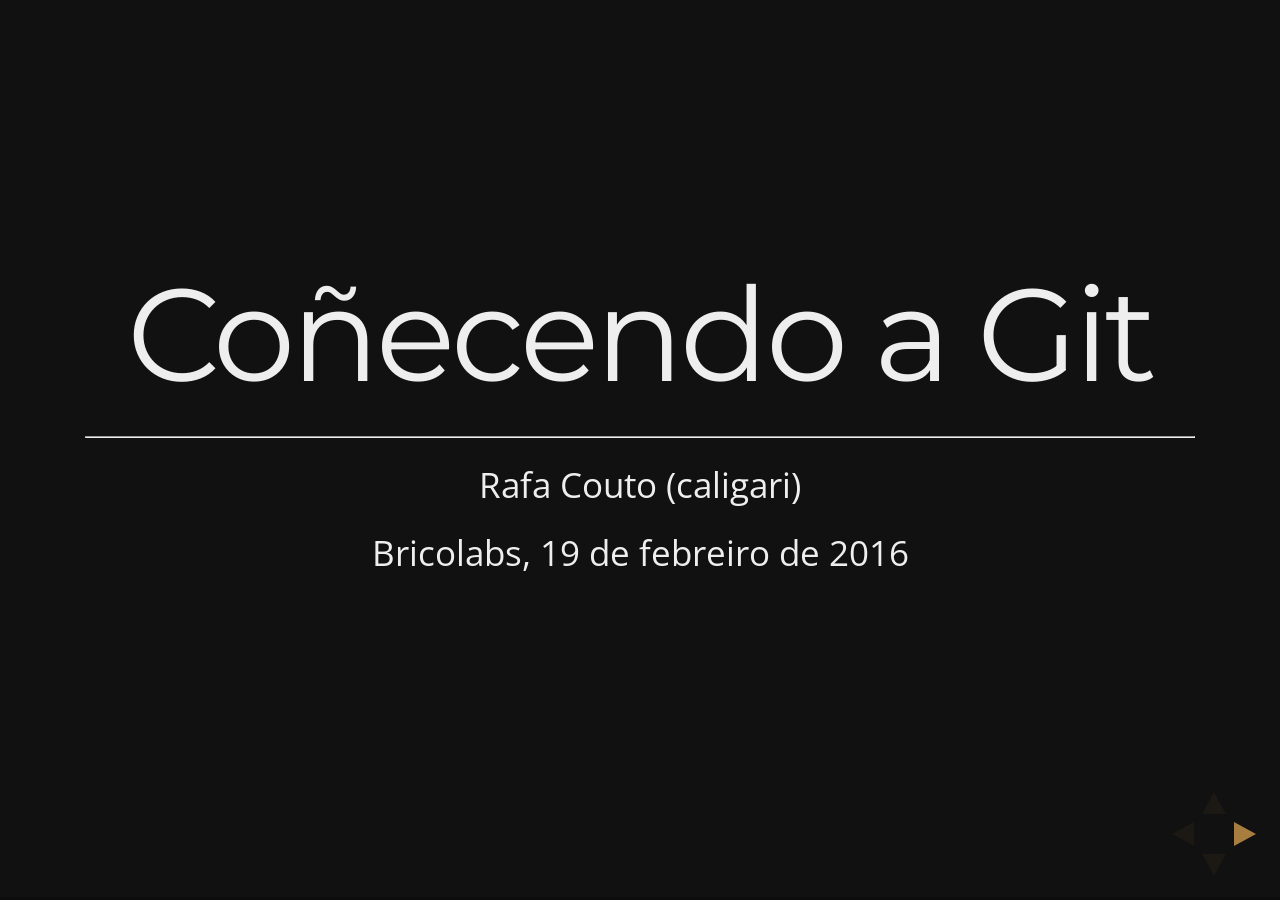
==== commit 25114c2a: "Presentación." ====
--- a/index.html
+++ b/index.html
@@ -4,18 +4,20 @@
 	<head>
 		<meta charset="utf-8">
 
-		<title>reveal.js – The HTML Presentation Framework</title>
+		<title>Coñecendo a Git</title>
 
 		<meta name="description" content="A framework for easily creating beautiful presentations using HTML">
-		<meta name="author" content="Hakim El Hattab">
-
-		<meta name="apple-mobile-web-app-capable" content="yes">
+		<meta name="author" content="Rafa Couto <rafacouto@gmail.com>">
+
+		<!--
+		<meta name="apple-mobile-web-app-capable" content="no">
 		<meta name="apple-mobile-web-app-status-bar-style" content="black-translucent">
+		-->
 
 		<meta name="viewport" content="width=device-width, initial-scale=1.0, maximum-scale=1.0, user-scalable=no, minimal-ui">
 
 		<link rel="stylesheet" href="css/reveal.css">
-		<link rel="stylesheet" href="css/theme/black.css" id="theme">
+		<link rel="stylesheet" href="css/theme/night.css" id="theme">
 
 		<!-- Code syntax highlighting -->
 		<link rel="stylesheet" href="lib/css/zenburn.css">
@@ -38,22 +40,57 @@
 
 		<div class="reveal">
 
-			<!-- Any section element inside of this container is displayed as a slide -->
 			<div class="slides">
-				<section>
-					<h1>Reveal.js</h1>
-					<h3>The HTML Presentation Framework</h3>
-					<p>
-						<small>Created by <a href="http://hakim.se">Hakim El Hattab</a> / <a href="http://twitter.com/hakimel">@hakimel</a></small>
-					</p>
-				</section>
-
-				<section>
-					<h2>Hello There</h2>
-					<p>
-						reveal.js enables you to create beautiful interactive slide decks using HTML. This presentation will show you examples of what it can do.
-					</p>
-				</section>
+
+				<!-- ****************************************************************** -->
+
+				<section data-markdown>
+					<script type="text/template">
+
+# Coñecendo a Git
+
+---
+
+Rafa Couto (caligari)
+
+Bricolabs, 19 de febreiro de 2016
+
+					</script>
+				</section>
+
+				<!-- ****************************************************************** -->
+
+				<section data-markdown>
+					<script type="text/template">
+
+## Rafa Couto (caligari)
+
+---
+
+Sysadmin e Desenvolvedor
+
+Membro de Bricolabs
+
+Achegado a Maker
+
+---
+
+_Email_: __caligari@treboada.net__
+
+_Twitter_: __@caligari__
+
+					</script>
+				</section>
+
+				<!-- ****************************************************************** -->
+
+				<section data-markdown>
+					<script type="text/template">
+## Plan
+					</script>
+				</section>
+
+				<!-- ****************************************************************** -->
 
 				<!-- Example of nested vertical slides -->
 				<section>
--- a/css/theme/night.css
+++ b/css/theme/night.css
@@ -0,0 +1,284 @@
+/**
+ * Black theme for reveal.js.
+ *
+ * Copyright (C) 2011-2012 Hakim El Hattab, http://hakim.se
+ */
+@import url(https://fonts.googleapis.com/css?family=Montserrat:700);
+@import url(https://fonts.googleapis.com/css?family=Open+Sans:400,700,400italic,700italic);
+/*********************************************
+ * GLOBAL STYLES
+ *********************************************/
+body {
+  background: #111;
+  background-color: #111; }
+
+.reveal {
+  font-family: "Open Sans", sans-serif;
+  font-size: 30px;
+  font-weight: normal;
+  color: #eee; }
+
+::selection {
+  color: #fff;
+  background: #e7ad52;
+  text-shadow: none; }
+
+.reveal .slides > section,
+.reveal .slides > section > section {
+  line-height: 1.3;
+  font-weight: inherit; }
+
+/*********************************************
+ * HEADERS
+ *********************************************/
+.reveal h1,
+.reveal h2,
+.reveal h3,
+.reveal h4,
+.reveal h5,
+.reveal h6 {
+  margin: 0 0 20px 0;
+  color: #eee;
+  font-family: "Montserrat", Impact, sans-serif;
+  font-weight: normal;
+  line-height: 1.2;
+  letter-spacing: -0.03em;
+  text-transform: none;
+  text-shadow: none;
+  word-wrap: break-word; }
+
+.reveal h1 {
+  font-size: 3.77em; }
+
+.reveal h2 {
+  font-size: 2.11em; }
+
+.reveal h3 {
+  font-size: 1.55em; }
+
+.reveal h4 {
+  font-size: 1em; }
+
+.reveal h1 {
+  text-shadow: none; }
+
+/*********************************************
+ * OTHER
+ *********************************************/
+.reveal p {
+  margin: 20px 0;
+  line-height: 1.3; }
+
+/* Ensure certain elements are never larger than the slide itself */
+.reveal img,
+.reveal video,
+.reveal iframe {
+  max-width: 95%;
+  max-height: 95%; }
+
+.reveal strong,
+.reveal b {
+  font-weight: bold; }
+
+.reveal em {
+  font-style: italic; }
+
+.reveal ol,
+.reveal dl,
+.reveal ul {
+  display: inline-block;
+  text-align: left;
+  margin: 0 0 0 1em; }
+
+.reveal ol {
+  list-style-type: decimal; }
+
+.reveal ul {
+  list-style-type: disc; }
+
+.reveal ul ul {
+  list-style-type: square; }
+
+.reveal ul ul ul {
+  list-style-type: circle; }
+
+.reveal ul ul,
+.reveal ul ol,
+.reveal ol ol,
+.reveal ol ul {
+  display: block;
+  margin-left: 40px; }
+
+.reveal dt {
+  font-weight: bold; }
+
+.reveal dd {
+  margin-left: 40px; }
+
+.reveal q,
+.reveal blockquote {
+  quotes: none; }
+
+.reveal blockquote {
+  display: block;
+  position: relative;
+  width: 70%;
+  margin: 20px auto;
+  padding: 5px;
+  font-style: italic;
+  background: rgba(255, 255, 255, 0.05);
+  box-shadow: 0px 0px 2px rgba(0, 0, 0, 0.2); }
+
+.reveal blockquote p:first-child,
+.reveal blockquote p:last-child {
+  display: inline-block; }
+
+.reveal q {
+  font-style: italic; }
+
+.reveal pre {
+  display: block;
+  position: relative;
+  width: 90%;
+  margin: 20px auto;
+  text-align: left;
+  font-size: 0.55em;
+  font-family: monospace;
+  line-height: 1.2em;
+  word-wrap: break-word;
+  box-shadow: 0px 0px 6px rgba(0, 0, 0, 0.3); }
+
+.reveal code {
+  font-family: monospace; }
+
+.reveal pre code {
+  display: block;
+  padding: 5px;
+  overflow: auto;
+  max-height: 400px;
+  word-wrap: normal; }
+
+.reveal table {
+  margin: auto;
+  border-collapse: collapse;
+  border-spacing: 0; }
+
+.reveal table th {
+  font-weight: bold; }
+
+.reveal table th,
+.reveal table td {
+  text-align: left;
+  padding: 0.2em 0.5em 0.2em 0.5em;
+  border-bottom: 1px solid; }
+
+.reveal table th[align="center"],
+.reveal table td[align="center"] {
+  text-align: center; }
+
+.reveal table th[align="right"],
+.reveal table td[align="right"] {
+  text-align: right; }
+
+.reveal table tr:last-child td {
+  border-bottom: none; }
+
+.reveal sup {
+  vertical-align: super; }
+
+.reveal sub {
+  vertical-align: sub; }
+
+.reveal small {
+  display: inline-block;
+  font-size: 0.6em;
+  line-height: 1.2em;
+  vertical-align: top; }
+
+.reveal small * {
+  vertical-align: top; }
+
+/*********************************************
+ * LINKS
+ *********************************************/
+.reveal a {
+  color: #e7ad52;
+  text-decoration: none;
+  -webkit-transition: color 0.15s ease;
+  -moz-transition: color 0.15s ease;
+  transition: color 0.15s ease; }
+
+.reveal a:hover {
+  color: #f3d7ac;
+  text-shadow: none;
+  border: none; }
+
+.reveal .roll span:after {
+  color: #fff;
+  background: #d08a1d; }
+
+/*********************************************
+ * IMAGES
+ *********************************************/
+.reveal section img {
+  margin: 15px 0px;
+  background: rgba(255, 255, 255, 0.12);
+  border: 4px solid #eee;
+  box-shadow: 0 0 10px rgba(0, 0, 0, 0.15); }
+
+.reveal section img.plain {
+  border: 0;
+  box-shadow: none; }
+
+.reveal a img {
+  -webkit-transition: all 0.15s linear;
+  -moz-transition: all 0.15s linear;
+  transition: all 0.15s linear; }
+
+.reveal a:hover img {
+  background: rgba(255, 255, 255, 0.2);
+  border-color: #e7ad52;
+  box-shadow: 0 0 20px rgba(0, 0, 0, 0.55); }
+
+/*********************************************
+ * NAVIGATION CONTROLS
+ *********************************************/
+.reveal .controls .navigate-left,
+.reveal .controls .navigate-left.enabled {
+  border-right-color: #e7ad52; }
+
+.reveal .controls .navigate-right,
+.reveal .controls .navigate-right.enabled {
+  border-left-color: #e7ad52; }
+
+.reveal .controls .navigate-up,
+.reveal .controls .navigate-up.enabled {
+  border-bottom-color: #e7ad52; }
+
+.reveal .controls .navigate-down,
+.reveal .controls .navigate-down.enabled {
+  border-top-color: #e7ad52; }
+
+.reveal .controls .navigate-left.enabled:hover {
+  border-right-color: #f3d7ac; }
+
+.reveal .controls .navigate-right.enabled:hover {
+  border-left-color: #f3d7ac; }
+
+.reveal .controls .navigate-up.enabled:hover {
+  border-bottom-color: #f3d7ac; }
+
+.reveal .controls .navigate-down.enabled:hover {
+  border-top-color: #f3d7ac; }
+
+/*********************************************
+ * PROGRESS BAR
+ *********************************************/
+.reveal .progress {
+  background: rgba(0, 0, 0, 0.2); }
+
+.reveal .progress span {
+  background: #e7ad52;
+  -webkit-transition: width 800ms cubic-bezier(0.26, 0.86, 0.44, 0.985);
+  -moz-transition: width 800ms cubic-bezier(0.26, 0.86, 0.44, 0.985);
+  transition: width 800ms cubic-bezier(0.26, 0.86, 0.44, 0.985); }
